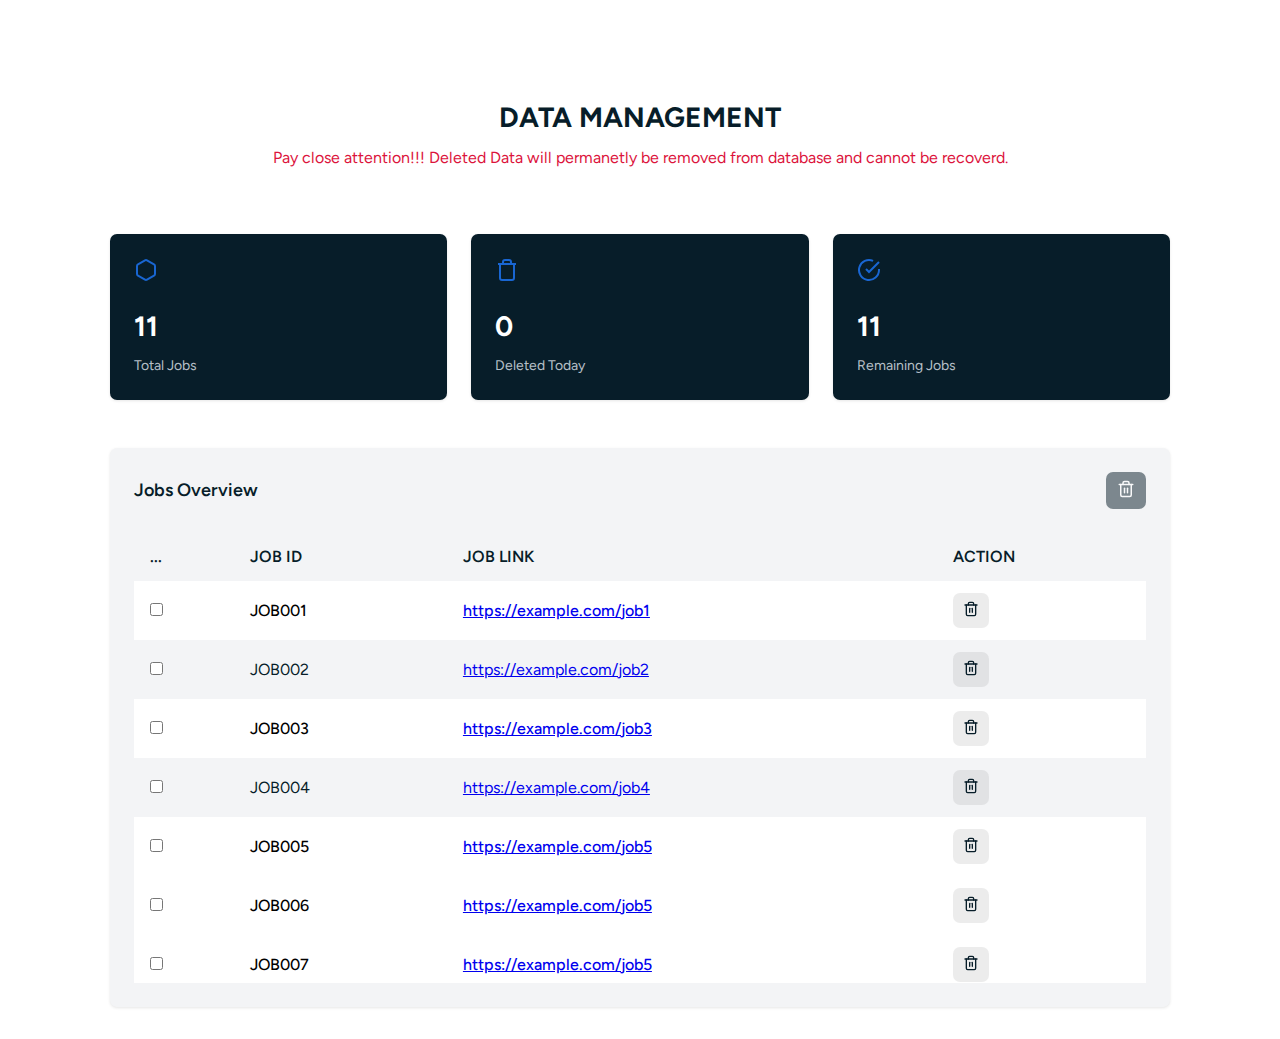
==== index.html @ f5e33e55 "Initial commit" ====
<!DOCTYPE html>
<html lang="en">
  <head>
    <meta charset="UTF-8" />
    <meta name="viewport" content="width=device-width, initial-scale=1.0" />
    <title>RSJOBHUB DATA CLEANING</title>
    <link rel="stylesheet" href="/src/css/styles.css" />
  </head>
  <body>
    <div class="container">
      <div class="dashboard-title">
        <h1>DATA MANAGEMENT</h1>
        <p>
          Pay close attention!!! Deleted Data will permanetly be removed from
          database and cannot be recoverd.
        </p>
      </div>

      <div class="metrics-grid">
        <div class="metric-card">
          <div class="metric-icon">
            <svg
              width="24"
              height="24"
              viewBox="0 0 24 24"
              fill="none"
              stroke="currentColor"
              stroke-width="2"
            >
              <path
                d="M21 16V8a2 2 0 0 0-1-1.73l-7-4a2 2 0 0 0-2 0l-7 4A2 2 0 0 0 3 8v8a2 2 0 0 0 1 1.73l7 4a2 2 0 0 0 2 0l7-4A2 2 0 0 0 21 16z"
              ></path>
            </svg>
          </div>
          <div class="metric-value" id="totalJobs">0</div>
          <div class="metric-label">Total Jobs</div>
        </div>

        <div class="metric-card">
          <div class="metric-icon">
            <svg
              width="24"
              height="24"
              viewBox="0 0 24 24"
              fill="none"
              stroke="currentColor"
              stroke-width="2"
            >
              <path d="M3 6h18"></path>
              <path
                d="M19 6v14a2 2 0 0 1-2 2H7a2 2 0 0 1-2-2V6m3 0V4a2 2 0 0 1 2-2h4a2 2 0 0 1 2 2v2"
              ></path>
            </svg>
          </div>
          <div class="metric-value" id="deletedJobs">0</div>
          <div class="metric-label">Deleted Today</div>
        </div>

        <div class="metric-card">
          <div class="metric-icon">
            <svg
              width="24"
              height="24"
              viewBox="0 0 24 24"
              fill="none"
              stroke="currentColor"
              stroke-width="2"
            >
              <path d="M22 11.08V12a10 10 0 1 1-5.93-9.14"></path>
              <polyline points="22 4 12 14.01 9 11.01"></polyline>
            </svg>
          </div>
          <div class="metric-value" id="remainingJobs">0</div>
          <div class="metric-label">Remaining Jobs</div>
        </div>
      </div>

      <div class="table-container">
        <div class="table-header">
          <h2>Jobs Overview</h2>
          <button id="deleteSelected" class="delete-button" disabled>
            <span>
              <svg
                xmlns="http://www.w3.org/2000/svg"
                width="18"
                height="18"
                viewBox="0 0 24 24"
                fill="none"
                stroke="currentColor"
                stroke-width="2"
                stroke-linecap="round"
                stroke-linejoin="round"
                class="lucide lucide-trash-2"
              >
                <path d="M3 6h18" />
                <path d="M19 6v14c0 1-1 2-2 2H7c-1 0-2-1-2-2V6" />
                <path d="M8 6V4c0-1 1-2 2-2h4c1 0 2 1 2 2v2" />
                <line x1="10" x2="10" y1="11" y2="17" />
                <line x1="14" x2="14" y1="11" y2="17" />
              </svg>
            </span>
          </button>
        </div>

        <div class="table-wrapper">
          <table>
            <thead>
              <tr>
                <th>
                  <!-- <input type="checkbox" id="selectAll" /> -->
                  ...
                </th>
                <th>Job ID</th>
                <th>Job Link</th>
                <th>Action</th>
              </tr>
            </thead>
            <tbody id="jobsTableBody">
              <!-- Jobs will be inserted here dynamically -->
            </tbody>
          </table>
        </div>
      </div>
    </div>
    <script src="/src/js/script.js"></script>
  </body>
</html>
---- src/css/styles.css ----
@font-face {
  font-family: "figtree";
  src: url("../font/figtree/Figtree-VariableFont_wght.ttf");
}

:root {
  /* PRIMARY COLORS */
  --primary: #1966d2;
  --primary-hover: #134fa3;
  --primary-2: #1966d280;
  --primary-3: #1966d240;
  --primary-4: #f0f6fe;

  /* TEXT COLORS*/
  --text-primary: #071d29;
  --text-primary-2: #071d2980;
  --text-primary-3: #071d2940;
  --text-gray: #071d2940;

  /* BACKGROUND COLLOR */
  --background: #f3f4f6;

  /* TYPOGRAPHY */
  --primary-font: "figtree";
}

* {
  margin: 0;
  padding: 0;
  box-sizing: border-box;
  font-family: var(--primary-font);
}

body {
  background-color: #fff;
  color: var(--text-primary);
  line-height: 1.5;
}

.container {
  max-width: 1124px;
  margin: 0 auto;
  padding: 2rem;
}
.dashboard-title {
  margin-bottom: 2rem;
  padding: 4rem 0 2rem;
}
.dashboard-title h1 {
  font-size: 28px;
  font-weight: 700;
  color: var(--text-primary);
  text-align: center;
  margin-bottom: .5rem;
}
.dashboard-title p {
  text-align: center;
  font-size: 16px;
  color: crimson;
}
.metrics-grid {
  display: grid;
  grid-template-columns: repeat(auto-fit, minmax(250px, 1fr));
  gap: 1.5rem;
  margin-bottom: 3rem;
}

.metric-card {
  background: var(--text-primary);
  padding: 1.5rem;
  border-radius: 7px;
  box-shadow: 0 1px 3px rgba(0, 0, 0, 0.1);
  transition: all 0.2s ease;
  cursor: pointer;
}

.metric-card:hover {
  box-shadow: 0 4px 6px rgba(0, 0, 0, 0.1);
}

.metric-icon {
  color: var(--primary);
  margin-bottom: 1rem;
}

.metric-value {
  font-size: 28px;
  font-weight: 700;
  color: #fff;
  margin-bottom: 0.5rem;
}

.metric-label {
  color: #f0f6fec2;
  font-size: 14px;
}

.table-container {
  background: var(--background);
  border-radius: 7px;
  padding: 1.5rem;
  box-shadow: 0 1px 3px rgba(0, 0, 0, 0.1);
}

.table-header {
  display: flex;
  justify-content: space-between;
  align-items: center;
  margin-bottom: 1.5rem;
}

.table-header h2 {
  font-size: 18px;
  font-weight: 600;
}

.delete-button {
  background: var(--text-primary);
  color: white;
  border: none;
  padding: 0.5rem 0.7rem;
  border-radius: 7px;
  cursor: pointer;
  transition: background-color 0.2s;
}

.single-delete-button {
  background: #80808027;
  color: white;
  border: none;
  padding: 0.5rem 0.6rem;
  border-radius: 7px;
  cursor: pointer;
  transition: background-color 0.2s;
}

.delete-button:hover:not(:disabled) {
  background: var(--text-primary);
}

.delete-button:disabled {
  opacity: 0.5;
  cursor: not-allowed;
}

.table-wrapper {
  max-height: 450px; /* Set a fixed height for the scrollable container */
  overflow-y: auto;
  overflow-x: auto;
}

table {
  width: 100%;
  border-collapse: collapse;
}

table th {
  position: sticky;
  top: 0;
  background-color: var(--background); /* Sticky header background */
  z-index: 10; /* Ensure it stays above the table rows */
}

th,
td {
  padding: 0.75rem 1rem;
  text-align: left;
  border-bottom: 1px solid var(--border);
}

th {
  font-weight: 600;
  color: var(--text-primary);
  text-transform: uppercase;
}

tr.unviewed {
  background-color: #fff;
  font-weight: 500;
  color: #000;
}

tr.viewed {
  /* background-color: white; */
  color: var(--muted-foreground);
}

tr:hover {
  box-shadow: 0.5px 0.5px 2px #33333361;
}

.guides-sticky-area {
  position: sticky;
  top: 7rem;
  left: 0;
}

@media (max-width: 640px) {
  .container {
    padding: 1rem;
  }

  .metrics-grid {
    grid-template-columns: 1fr;
  }

  .table-header {
    flex-direction: column;
    gap: 1rem;
  }

  .delete-button {
    width: 100%;
  }
}
@media (max-width: 549px) {
  .dashboard-title h1 {
    font-size: 18px;;
  }
  .dashboard-title p {
    font-size: 14px;
  }
}
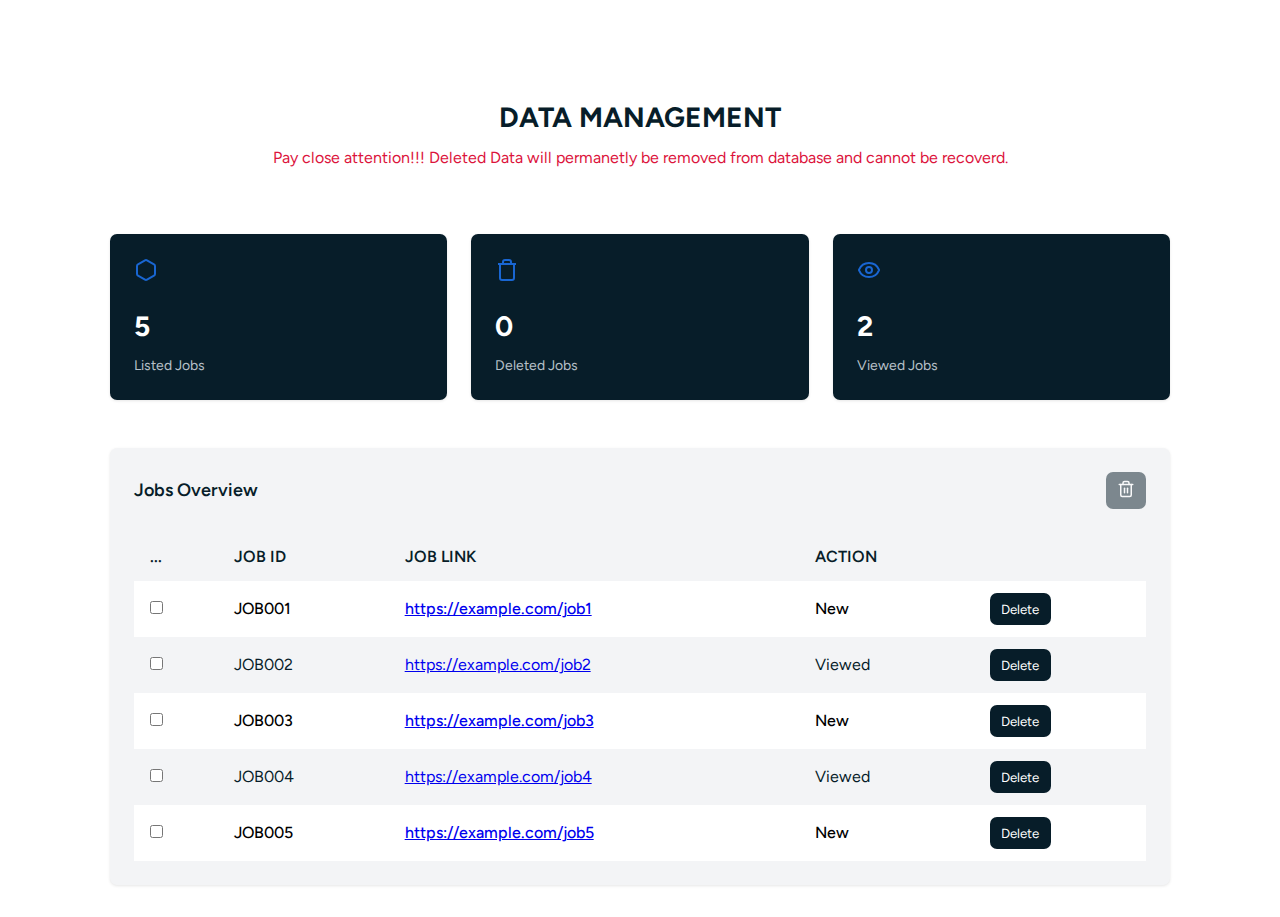
==== commit b56c7a48: "update metrics" ====
--- a/index.html
+++ b/index.html
@@ -33,7 +33,7 @@
             </svg>
           </div>
           <div class="metric-value" id="totalJobs">0</div>
-          <div class="metric-label">Total Jobs</div>
+          <div class="metric-label">Listed Jobs</div>
         </div>
 
         <div class="metric-card">
@@ -53,25 +53,31 @@
             </svg>
           </div>
           <div class="metric-value" id="deletedJobs">0</div>
-          <div class="metric-label">Deleted Today</div>
+          <div class="metric-label">Deleted Jobs</div>
         </div>
 
         <div class="metric-card">
           <div class="metric-icon">
             <svg
+              xmlns="http://www.w3.org/2000/svg"
               width="24"
               height="24"
               viewBox="0 0 24 24"
               fill="none"
               stroke="currentColor"
               stroke-width="2"
+              stroke-linecap="round"
+              stroke-linejoin="round"
+              class="lucide lucide-eye"
             >
-              <path d="M22 11.08V12a10 10 0 1 1-5.93-9.14"></path>
-              <polyline points="22 4 12 14.01 9 11.01"></polyline>
+              <path
+                d="M2.062 12.348a1 1 0 0 1 0-.696 10.75 10.75 0 0 1 19.876 0 1 1 0 0 1 0 .696 10.75 10.75 0 0 1-19.876 0"
+              />
+              <circle cx="12" cy="12" r="3" />
             </svg>
           </div>
-          <div class="metric-value" id="remainingJobs">0</div>
-          <div class="metric-label">Remaining Jobs</div>
+          <div class="metric-value" id="viewedJobs">0</div>
+          <div class="metric-label">Viewed Jobs</div>
         </div>
       </div>
 
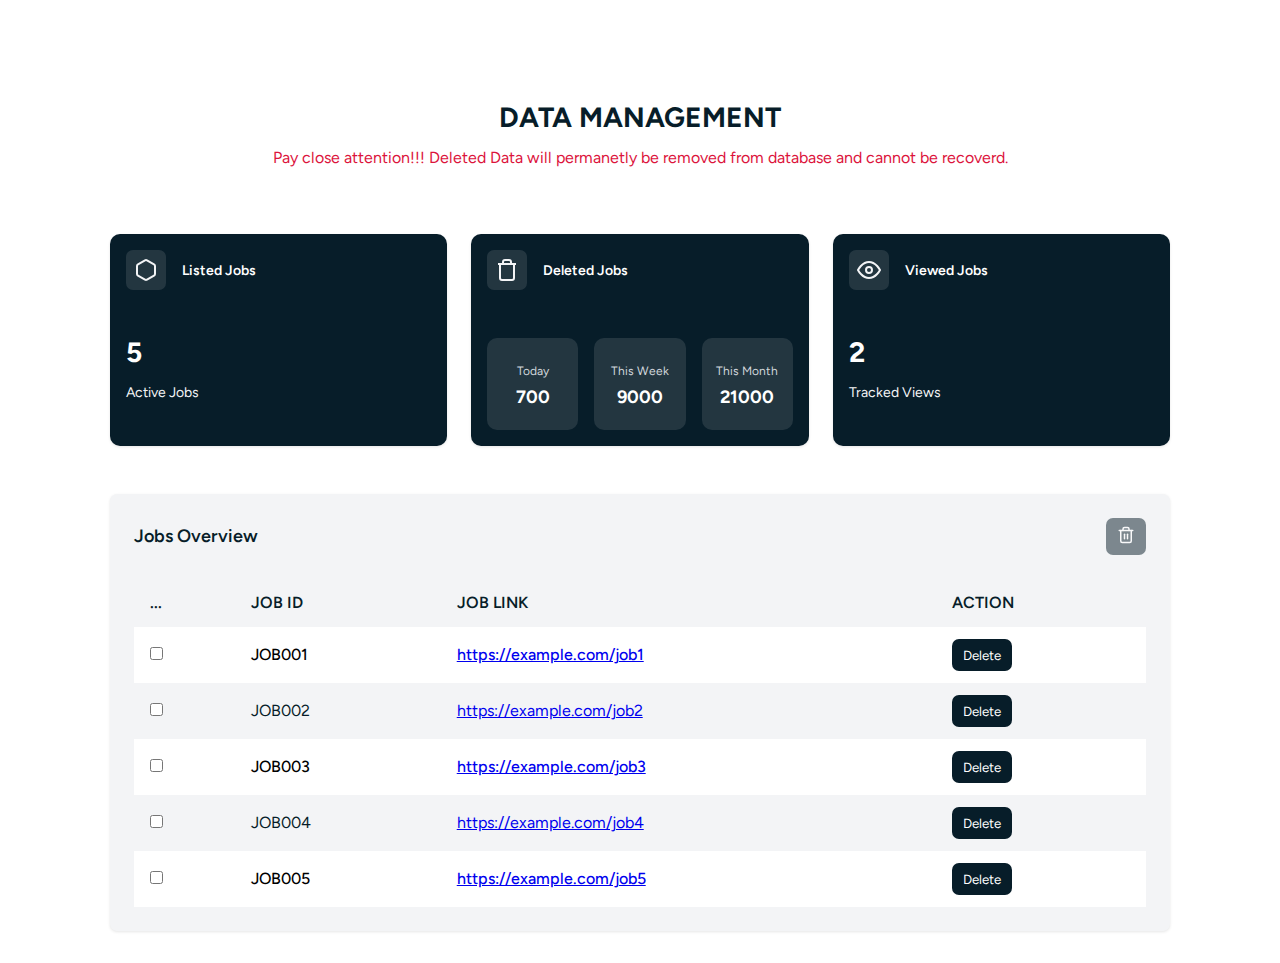
==== commit a03b73f2: "redeign deleted jobs metric" ====
--- a/index.html
+++ b/index.html
@@ -18,66 +18,89 @@
 
       <div class="metrics-grid">
         <div class="metric-card">
-          <div class="metric-icon">
-            <svg
-              width="24"
-              height="24"
-              viewBox="0 0 24 24"
-              fill="none"
-              stroke="currentColor"
-              stroke-width="2"
-            >
-              <path
-                d="M21 16V8a2 2 0 0 0-1-1.73l-7-4a2 2 0 0 0-2 0l-7 4A2 2 0 0 0 3 8v8a2 2 0 0 0 1 1.73l7 4a2 2 0 0 0 2 0l7-4A2 2 0 0 0 21 16z"
-              ></path>
-            </svg>
+          <div class="metric-header">
+            <div class="metric-icon">
+              <svg
+                width="24"
+                height="24"
+                viewBox="0 0 24 24"
+                fill="none"
+                stroke="currentColor"
+                stroke-width="2"
+              >
+                <path
+                  d="M21 16V8a2 2 0 0 0-1-1.73l-7-4a2 2 0 0 0-2 0l-7 4A2 2 0 0 0 3 8v8a2 2 0 0 0 1 1.73l7 4a2 2 0 0 0 2 0l7-4A2 2 0 0 0 21 16z"
+                ></path>
+              </svg>
+            </div>
+            <div class="metric-title">Listed Jobs</div>
           </div>
-          <div class="metric-value" id="totalJobs">0</div>
-          <div class="metric-label">Listed Jobs</div>
+          <div class="metric-content">
+            <div class="metric-value" id="totalJobs">0</div>
+            <div class="metric-trend">Active Jobs</div>
+          </div>
         </div>
 
         <div class="metric-card">
-          <div class="metric-icon">
-            <svg
-              width="24"
-              height="24"
-              viewBox="0 0 24 24"
-              fill="none"
-              stroke="currentColor"
-              stroke-width="2"
-            >
-              <path d="M3 6h18"></path>
-              <path
-                d="M19 6v14a2 2 0 0 1-2 2H7a2 2 0 0 1-2-2V6m3 0V4a2 2 0 0 1 2-2h4a2 2 0 0 1 2 2v2"
-              ></path>
-            </svg>
+          <div class="metric-header">
+            <div class="metric-icon">
+              <svg
+                width="24"
+                height="24"
+                viewBox="0 0 24 24"
+                fill="none"
+                stroke="currentColor"
+                stroke-width="2"
+              >
+                <path d="M3 6h18"></path>
+                <path
+                  d="M19 6v14a2 2 0 0 1-2 2H7a2 2 0 0 1-2-2V6m3 0V4a2 2 0 0 1 2-2h4a2 2 0 0 1 2 2v2"
+                ></path>
+              </svg>
+            </div>
+            <div class="metric-title">Deleted Jobs</div>
           </div>
-          <div class="metric-value" id="deletedJobs">0</div>
-          <div class="metric-label">Deleted Jobs</div>
+          <!-- <div class="metric-value" id="deletedJobs">0</div>
+          <div class="metric-label">Deleted Jobs</div> -->
+          <div class="metric-content">
+            <div class="deleted-stats">
+              <div class="deleted-stat">
+                <div class="stat-label">Today</div>
+                <div class="metric-value highlight" id="deletedToday">700</div>
+              </div>
+              <div class="deleted-stat">
+                <div class="stat-label">This Week</div>
+                <div class="metric-value" id="deletedThisWeek">9000</div>
+              </div>
+              <div class="deleted-stat">
+                <div class="stat-label">This Month</div>
+                <div class="metric-value" id="deletedThisMonth">21000</div>
+              </div>
+            </div>
+          </div>
         </div>
 
         <div class="metric-card">
-          <div class="metric-icon">
-            <svg
-              xmlns="http://www.w3.org/2000/svg"
-              width="24"
-              height="24"
-              viewBox="0 0 24 24"
-              fill="none"
-              stroke="currentColor"
-              stroke-width="2"
-              stroke-linecap="round"
-              stroke-linejoin="round"
-              class="lucide lucide-eye"
-            >
-              <path
-                d="M2.062 12.348a1 1 0 0 1 0-.696 10.75 10.75 0 0 1 19.876 0 1 1 0 0 1 0 .696 10.75 10.75 0 0 1-19.876 0"
-              />
-              <circle cx="12" cy="12" r="3" />
-            </svg>
+          <div class="metric-header">
+            <div class="metric-icon">
+              <svg
+                width="24"
+                height="24"
+                viewBox="0 0 24 24"
+                fill="none"
+                stroke="currentColor"
+                stroke-width="2"
+              >
+                <path d="M1 12s4-8 11-8 11 8 11 8-4 8-11 8-11-8-11-8z"></path>
+                <circle cx="12" cy="12" r="3"></circle>
+              </svg>
+            </div>
+            <div class="metric-title">Viewed Jobs</div>
           </div>
-          <div class="metric-value" id="viewedJobs">0</div>
-          <div class="metric-label">Viewed Jobs</div>
+          <div class="metric-content">
+            <div class="metric-value" id="viewedJobs">0</div>
+            <div class="metric-trend">Tracked Views</div>
+          </div>
         </div>
       </div>
 
--- a/src/css/styles.css
+++ b/src/css/styles.css
@@ -51,7 +51,7 @@
   font-weight: 700;
   color: var(--text-primary);
   text-align: center;
-  margin-bottom: .5rem;
+  margin-bottom: 0.5rem;
 }
 .dashboard-title p {
   text-align: center;
@@ -67,8 +67,8 @@
 
 .metric-card {
   background: var(--text-primary);
-  padding: 1.5rem;
-  border-radius: 7px;
+  padding: 1rem;
+  border-radius: 10px;
   box-shadow: 0 1px 3px rgba(0, 0, 0, 0.1);
   transition: all 0.2s ease;
   cursor: pointer;
@@ -78,21 +78,91 @@
   box-shadow: 0 4px 6px rgba(0, 0, 0, 0.1);
 }
 
+.metric-header {
+  display: flex;
+  align-items: center;
+  gap: 1rem;
+  margin-bottom: 1.5rem;
+}
+
 .metric-icon {
-  color: var(--primary);
-  margin-bottom: 1rem;
+  background: #dfe1e321;
+  display: flex;
+  align-items: center;
+  justify-content: center;
+  width: 40px;
+  height: 40px;
+  border-radius: 7px;
+  color: var(--background);
+}
+
+.metric-title {
+  font-weight: 600;
+  color: #fff;
+  font-size: 14px;
+}
+
+.metric-content {
+  display: flex;
+  flex-direction: column;
+  gap: 0.5rem;
+  flex: 1;
+  justify-content: center;
+  margin-top: 3rem;
+  position: relative;
 }
 
 .metric-value {
   font-size: 28px;
   font-weight: 700;
   color: #fff;
-  margin-bottom: 0.5rem;
-}
-
+  line-height: 1;
+}
+.metric-trend {
+  color: var(--background);
+  font-size: 0.875rem;
+  margin-top: 0.5rem;
+}
 .metric-label {
   color: #f0f6fec2;
   font-size: 14px;
+}
+
+.deleted-metrics .metric-content {
+  padding: 0;
+}
+
+.deleted-stats {
+  display: grid;
+  grid-template-columns: repeat(3, 1fr);
+  gap: 1rem;
+  height: 100%;
+}
+
+.deleted-stat {
+  text-align: center;
+  padding: 1.5rem 0.5rem;
+  background-color: #dfe1e321;
+  border-radius: 10px;
+  transition: all 0.2s ease;
+  display: flex;
+  flex-direction: column;
+  justify-content: center;
+  align-items: center;
+}
+
+.stat-label {
+  font-size: 12px;
+  color: #d1d6dc;
+  margin-bottom: 0.5rem;
+}
+.deleted-stat .metric-value {
+  font-size: 18px;
+  font-weight: 700;
+}
+.deleted-stat .metric-value.highlight {
+  font-weight: 700;
+  font-size: 18px;
 }
 
 .table-container {
@@ -195,6 +265,15 @@
   left: 0;
 }
 
+@media (max-width: 768px) {
+  .metrics-grid {
+    grid-template-columns: 1fr;
+  }
+
+  .deleted-stats {
+    grid-template-columns: repeat(3, 1fr);
+  }
+}
 @media (max-width: 640px) {
   .container {
     padding: 1rem;
@@ -215,9 +294,32 @@
 }
 @media (max-width: 549px) {
   .dashboard-title h1 {
-    font-size: 18px;;
+    font-size: 18px;
   }
   .dashboard-title p {
     font-size: 14px;
   }
 }
+
+@media (max-width: 480px) {
+  .deleted-stats {
+    grid-template-columns: 1fr;
+  }
+
+  .deleted-stat {
+    padding: 1rem;
+  }
+
+  .container {
+    padding: 1rem;
+  }
+
+  .table-header {
+    flex-direction: column;
+    gap: 1rem;
+  }
+
+  .delete-button {
+    width: 100%;
+  }
+}
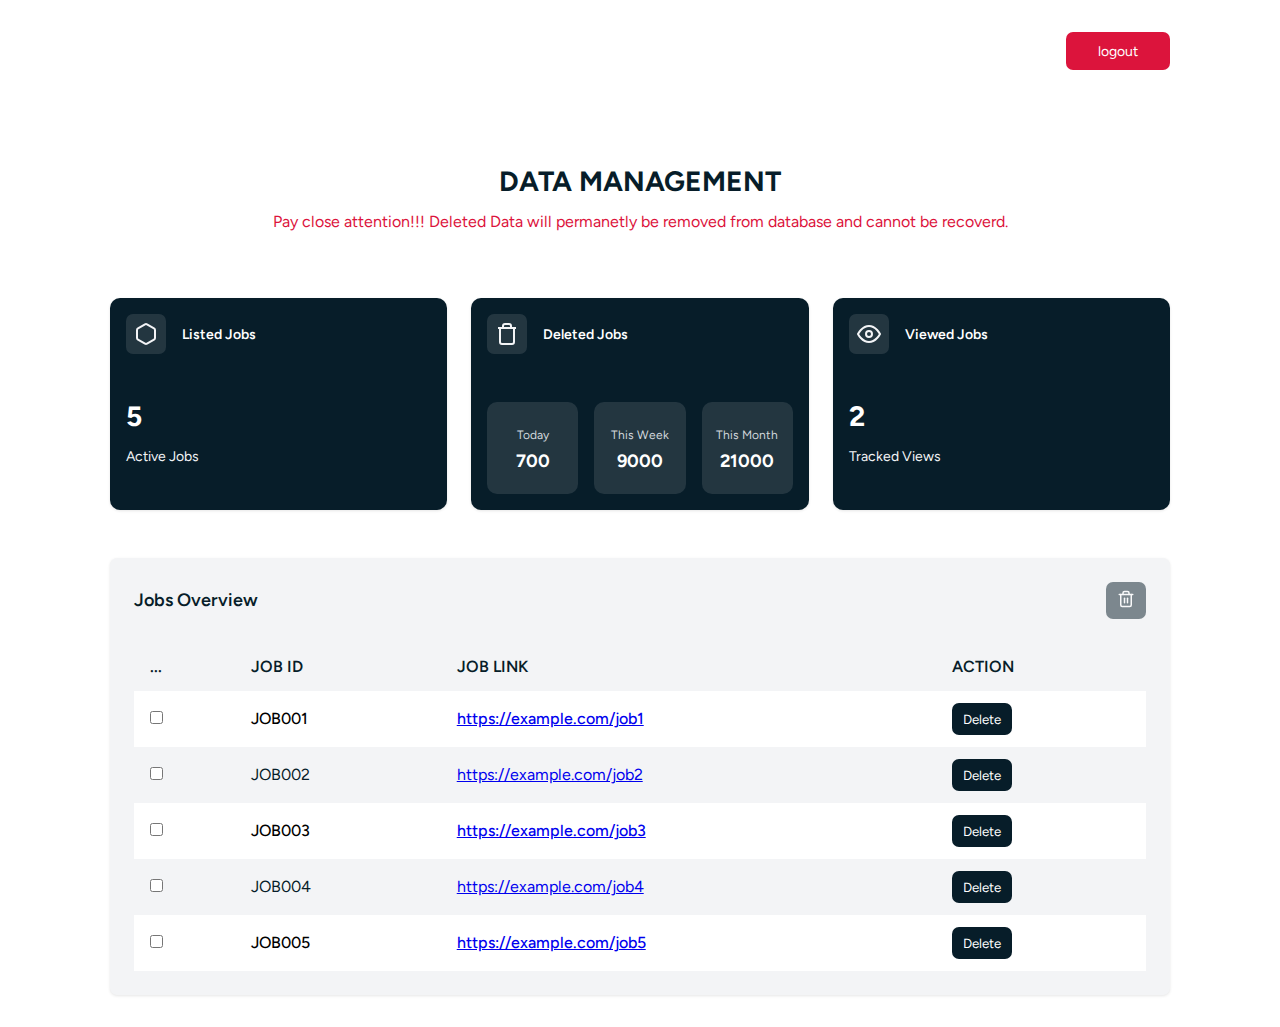
==== commit c5888f21: "logout button" ====
--- a/index.html
+++ b/index.html
@@ -7,7 +7,12 @@
     <link rel="stylesheet" href="/src/css/styles.css" />
   </head>
   <body>
-    <div class="container">
+    <div class="container index-container">
+      <div class="logout-button">
+        <a href="">
+          <button>logout</button>
+        </a>
+      </div>
       <div class="dashboard-title">
         <h1>DATA MANAGEMENT</h1>
         <p>
@@ -151,6 +156,35 @@
         </div>
       </div>
     </div>
+
+    <!-- mobile message -->
+    <div class="index-mobile-message">
+      <div class="mobile-message">
+        <!-- <div class="mobile-icon">📱</div> -->
+        <div class="mobile-icon">
+          <svg
+            xmlns="http://www.w3.org/2000/svg"
+            width="54"
+            height="54"
+            viewBox="0 0 24 24"
+            fill="none"
+            stroke="#1966d2"
+            stroke-width="2"
+            stroke-linecap="round"
+            stroke-linejoin="round"
+            class="lucide lucide-monitor-check"
+          >
+            <path d="m9 10 2 2 4-4" />
+            <rect width="20" height="14" x="2" y="3" rx="2" />
+            <path d="M12 17v4" />
+            <path d="M8 21h8" />
+          </svg>
+        </div>
+        <h2>Desktop Access Only!</h2>
+        <p>Login page can only be accessed on laptop and desktop screens.</p>
+        <p>Please switch to a larger device to log in to your account.</p>
+      </div>
+    </div>
     <script src="/src/js/script.js"></script>
   </body>
 </html>
--- a/src/css/styles.css
+++ b/src/css/styles.css
@@ -41,10 +41,28 @@
   max-width: 1124px;
   margin: 0 auto;
   padding: 2rem;
-}
+  position: relative;
+}
+
+.logout-button {
+  position: absolute;
+  right: 2rem;
+}
+
+.logout-button button {
+  background:  crimson;
+  color: white;
+  border: none;
+  height: 38px;
+  padding:0 2rem ;
+  border-radius: 7px;
+  cursor: pointer;
+  font-size: 14px;
+}
+
 .dashboard-title {
   margin-bottom: 2rem;
-  padding: 4rem 0 2rem;
+  padding: 8rem 0 2rem;
 }
 .dashboard-title h1 {
   font-size: 28px;
@@ -265,6 +283,121 @@
   left: 0;
 }
 
+/* ? ========================== LOGIN PAGE +++++++++++++++++++++++ */
+main.login-wrapper {
+  width: 100%;
+  height: 100vh;
+  display: flex;
+  justify-content: center;
+  align-items: center;
+  background: var(--background);
+}
+.login-container {
+  background: #fff;
+  padding: 3rem;
+  border-radius: 7px;
+  width: 35%;
+  box-shadow: 0 4px 6px rgba(0, 0, 0, 0.1);
+}
+
+.login-header {
+  margin-bottom: 2rem;
+}
+.login-container h2 {
+  margin-bottom: 0.2rem;
+  font-size: 24px;
+}
+.subtitle {
+  color: var(--text-primary-2);
+}
+
+.login-form {
+  display: flex;
+  flex-direction: column;
+  gap: 20px;
+}
+
+.form-group {
+  position: relative;
+}
+
+.form-group input {
+  width: 100%;
+  padding: 10px 1px;
+  border: none;
+  border-bottom: 2px solid var(--text-primary-3);
+  background: transparent;
+  outline: none;
+  font-size: 14px;
+  transition: all 0.3s ease;
+  color: var(--text-primary);
+}
+
+input:focus + label {
+  transform: translateY(-25px);
+  color: #134fa3;
+}
+
+.login-btn {
+  background: var(--text-primary);
+  color: white;
+  border: none;
+  padding: 10px;
+  border-radius: 5px;
+  cursor: pointer;
+  font-size: 14px;
+  height: 45px;
+  margin-top: 2rem;
+}
+
+.mobile-message {
+  display: none;
+  text-align: center;
+  background: #fff;
+  color: #333;
+  padding: 4rem 2rem;
+  border-radius: 7px;
+  box-shadow: 0 4px 6px rgba(0, 0, 0, 0.1);
+  max-width: 80%;
+  margin: 0 auto;
+}
+
+.mobile-message h2 {
+  color: var(--primary);
+  margin-bottom: 15px;
+}
+
+.mobile-message p {
+  font-size: 16px;
+  color: var(--text-primary-2);
+}
+
+.mobile-icon {
+  font-size: 40px;
+  margin-bottom: 20px;
+}
+
+
+
+@media (max-width: 768px) {
+  .login-container, .index-container {
+    display: none;
+  }
+  .mobile-message {
+    display: block;
+  }
+
+  .index-mobile-message {
+    width: 100%;
+    height: 100vh;
+    display: flex;
+    justify-content: center;
+    align-items: center;
+    background: var(--background);
+  }
+}
+/* ? ========================== LOGIN PAGE ENDS+++++++++++++++++++++++ */
+
 @media (max-width: 768px) {
   .metrics-grid {
     grid-template-columns: 1fr;
